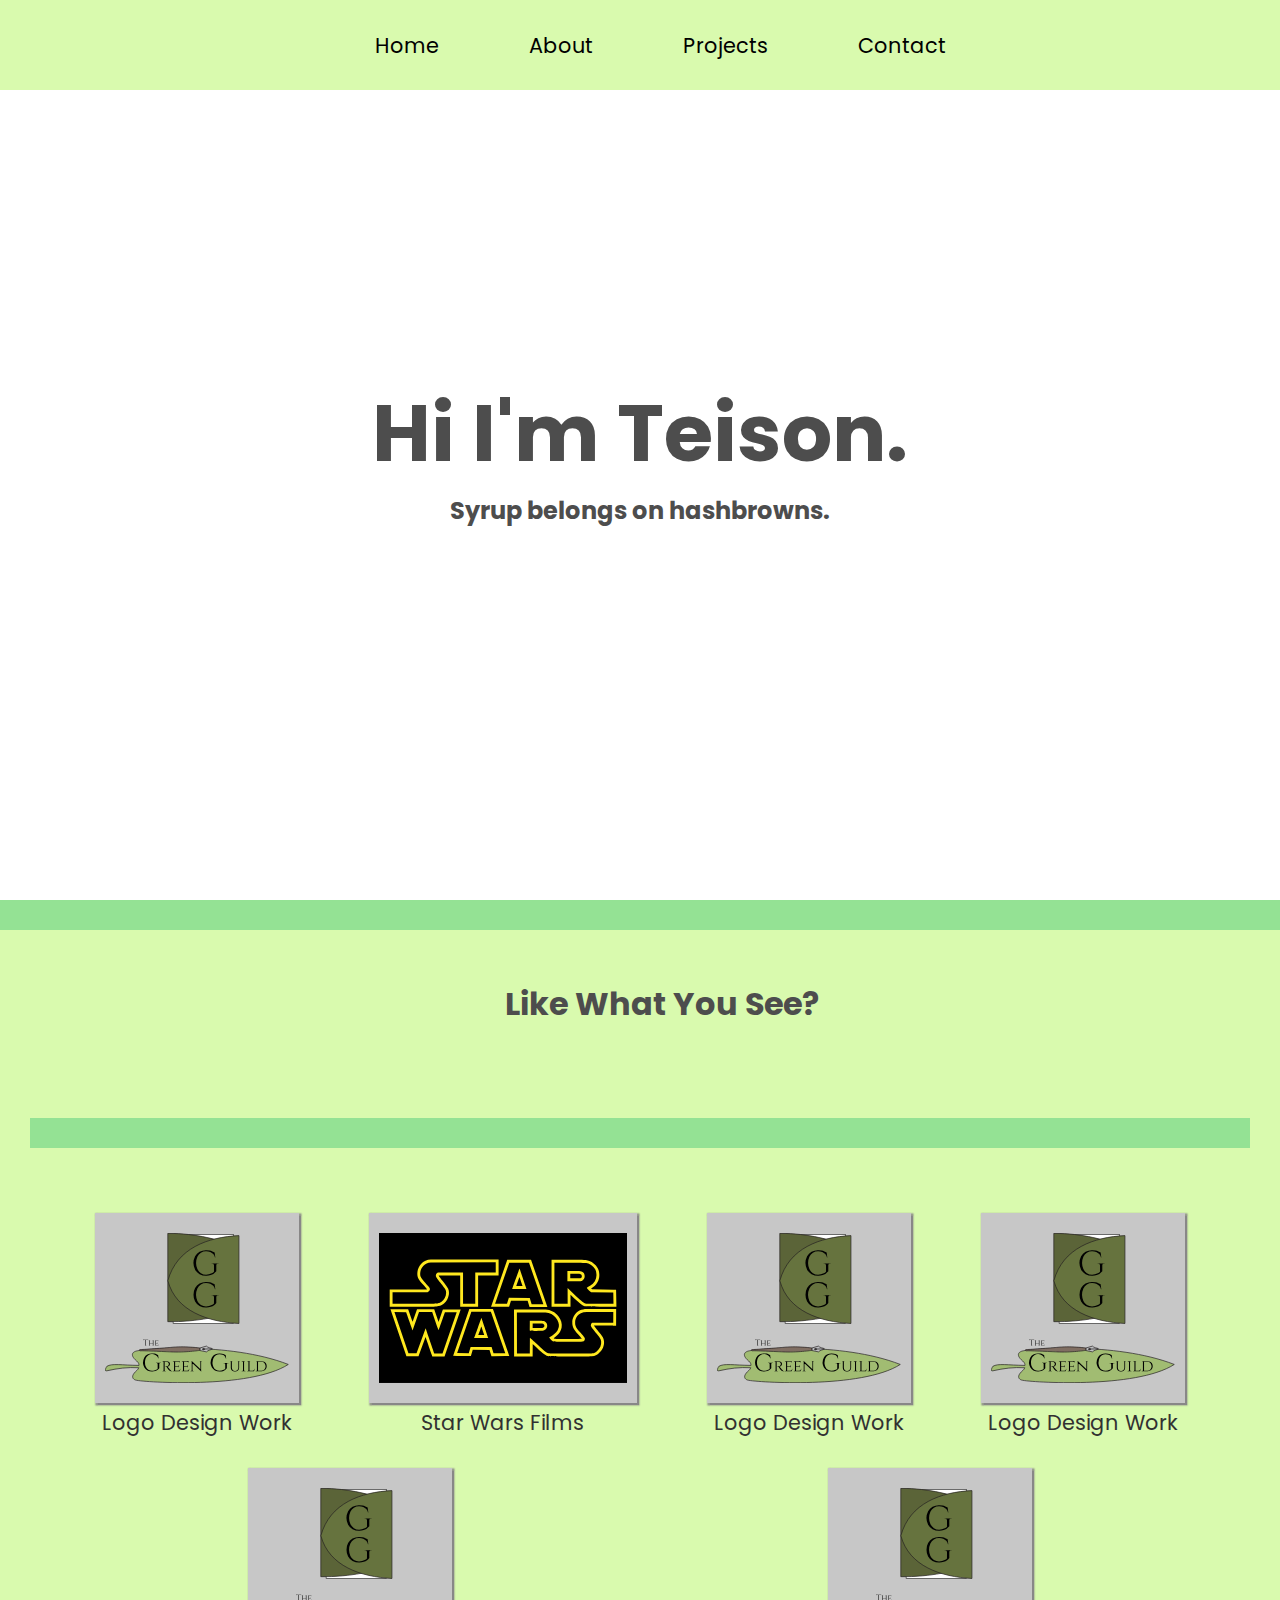
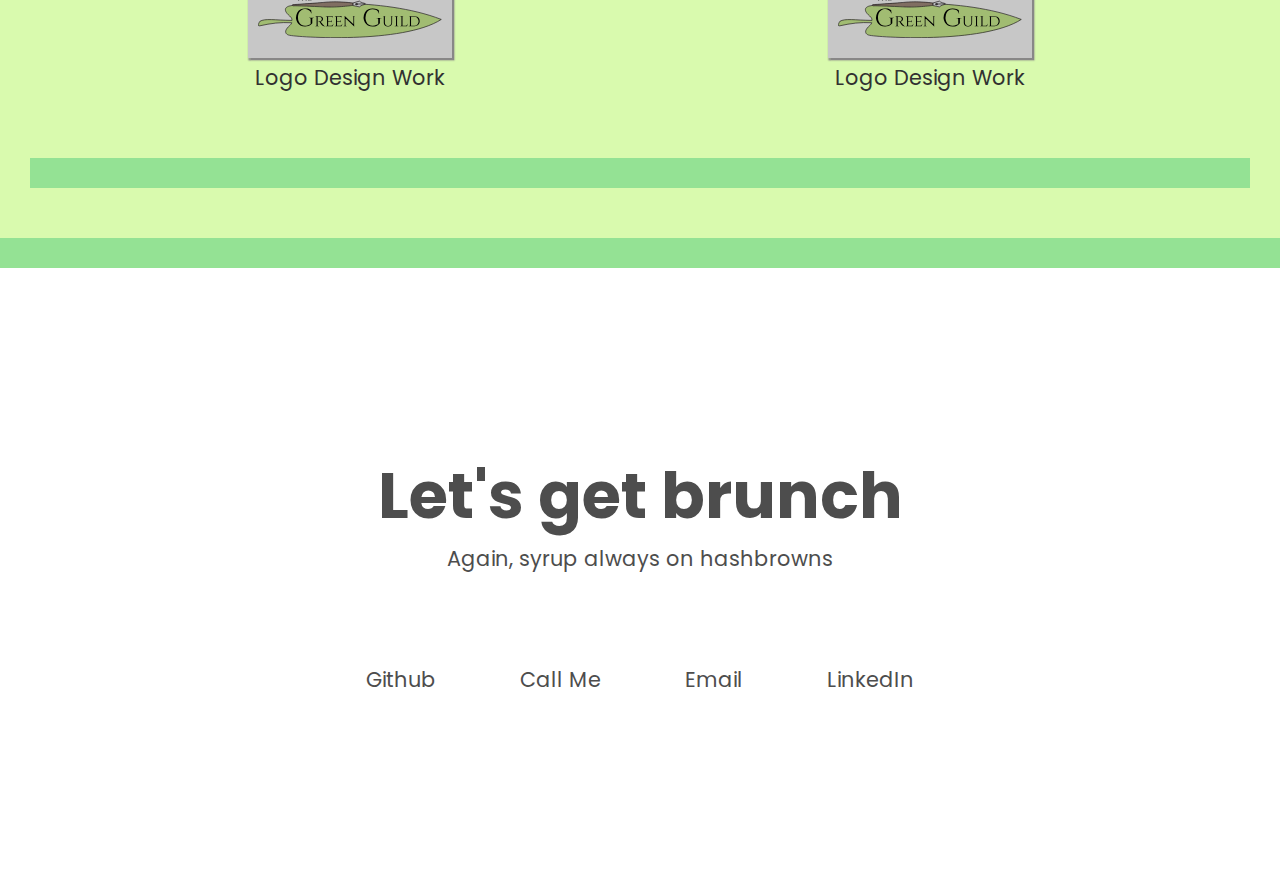
==== index.html @ 7e4a7877 "mostly finish posters. Started characters" ====
<!DOCTYPE html>
<html lang="en">
  <head>
    <meta charset="UTF-8" />
    <meta http-equiv="X-UA-Compatible" content="IE=edge" />
    <meta name="viewport" content="width=device-width, initial-scale=1.0" />
    <meta
      name="description"
      content="Teison Edwards' page with several of his works."
    />
    <title>Teison Edwards Portfolio</title>
    <link rel="stylesheet" href="index.css" />
    <!-- Icons -->
    <link rel="stylesheet"
    href="https://use.fontawesome.com/releases/v5.8.2/css/all.css"
    integrity="sha384-oS3vJWv+0UjzBfQzYUhtDYW+Pj2yciDJxpsK1OYPAYjqT085Qq/1cq5FLXAZQ7Ay"
    crossorigin="anonymous"
    />
    <!--Poppins-->
    <link
      href="https://fonts.googleapis.com/css?family=Poppins:200i,300,400&display=swap"
      rel="stylesheet"
    />
    <!-- Raleway -->
    <link
      href="https://fonts.googleapis.com/css?family=Raleway:700&display=swap"
      rel="stylesheet"
    />
  </head>

  <!--Start of page body-->
  <body>
    <!--Start of page nav-->
    <nav id="navbar">
      <ul id="nav-list">
        <li>
          <a href="#">Home</a>
        </li>
        <li>
          <a href="#">About</a>
        </li>
        <li>
          <a href="#projects">Projects</a>
        </li>
        <li>
          <a href="#contact_info">Contact</a>
        </li>
      </ul>
    </nav>

    <!--Start of main section-->
    <main>
      <!--Start of Welcome Section-->
      <section id="welcome-section">
        <h1>Hi I'm Teison.</h1>
        <h2>Syrup belongs on hashbrowns.</h2>
      </section>
      <!--End of Welcome Section-->

      <!--Start of Projects Section-->
      <section id="projects">
        <h2 id="projects_heading">Like What You See?</h2>
        <!-- I'll have to find a way to have the projects header seperate and floating
        above the porjects without breaking their nice flex wrap-->
        <div id="projects">
        <a class="project-tile" href="logo_work.html">
          <figure>
            <img
              src="pictures_for_portfolio/green_guild_examples.svg"
              alt="A picture of a leaf logo shaped like a book."
            />
            <figcaption>Logo Design Work</figcaption>
          </figure>
        </a>

        <a class="project-tile" href="/star_wars_pages/sw_films/index.html">
          <figure>
            <img
              src="pictures_for_portfolio/Star_Wars_Logo.svg"
              alt="Picture of Star Wars Episode 8 Movie Poster"
            />
            <figcaption>Star Wars Films</figcaption>
          </figure>
        </a>

        <a class="project-tile" href="logo_work.html">
          <figure>
            <img
              src="pictures_for_portfolio/green_guild_examples.svg"
              alt="A picture of a leaf logo shaped like a book."
            />
            <figcaption>Logo Design Work</figcaption>
          </figure>
        </a>

        <a class="project-tile" href="logo_work.html">
          <figure>
            <img
              src="pictures_for_portfolio/green_guild_examples.svg"
              alt="A picture of a leaf logo shaped like a book."
            />
            <figcaption>Logo Design Work</figcaption>
          </figure>
        </a>

        <a class="project-tile" href="logo_work.html">
          <figure>
            <img
              src="pictures_for_portfolio/green_guild_examples.svg"
              alt="A picture of a leaf logo shaped like a book."
            />
            <figcaption>Logo Design Work</figcaption>
          </figure>
        </a>

        <a class="project-tile" href="logo_work.html">
          <figure>
            <img
              src="pictures_for_portfolio/green_guild_examples.svg"
              alt="A picture of a leaf logo shaped like a book."
            />
            <figcaption>Logo Design Work</figcaption>
          </figure>
        </a>

        </div>

      </section>
      <!--End of Projects Section-->
    </main>

    <!--Start of page footer-->
    <footer id="contact_info">
      <h2 id="contact_header">Let's get brunch</h2>
      <p id="contact_slogan">Again, syrup always on hashbrowns</p>
      <div id="contact_links">
        <a href="https://github.com/TheGreenGuild" id="profile-link" target="_blank"><i class="fab fa-github-alt"></i> Github</a>
        <a href="tel:8018147745" target="_blank"><i class="fas fa-mobile-alt"></i> Call Me</a>
        <a href="mailto:teison.edwards@gmail.com"  target="_blank"><i class="fas fa-envelope"></i> Email</a>
        <a href="https://www.linkedin.com/in/teison-edwards-645225194/" target="_blank"><i class="fab fa-linkedin"></i> LinkedIn</a>
      </div>
    </footer>      
    <!--End of page footer-->

  </body>
</html>
---- index.css ----
/*I don't want a border around the whole page*/
* {
    margin: 0;
}

html{
    box-sizing: border-box;
    scroll-behavior: smooth;
}

a:hover{
    color:var(--anchor_text_color);
}

a{
    text-decoration: none;
    color:rgb(49, 49, 49)
}

:root{
    --text-gray: rgb(77, 77, 77);
    --anchor_text_color: rgb(28, 138, 28);
    --highlight-color: rgb(217, 250, 174);
}

#navbar{
    position: fixed;
    display: flex;
    justify-content: space-around;
    align-items: center;
    width: 100%;
    background-color: var(--highlight-color);
    height: 10vh;
    font-family: Poppins;
}

#nav-list{
    display: flex;
}

#nav-list > li{
    list-style-type: none;

}
#nav-list > li > a {
    color:var(--text_gray);
    padding: 0% 5vh;
    font-size: 1.3em;
}


#welcome-section{
    text-align: center;
    display: flex;
    justify-content: center;
    align-items: center;
    flex-direction: column;
    height:100vh;
    color: var(--text-gray);
    font-family: Poppins;
}

#welcome-section > h1 {
    font-size: 5rem;
}

#projects_heading{
    font-family: Poppins;
    display: flex;
    justify-content: center;
    padding-left: 5vh;
    padding-bottom: 10vh;
    color:var(--text-gray);
    font-size: 2em;
}

#projects{
    display: flex;
    justify-content: space-around;
    flex-wrap: wrap;
    padding: 50px 30px;
    border-top: 30px solid rgb(148, 226, 148);
    border-bottom: 30px solid rgb(148, 226, 148);
    background-color:var(--highlight-color)
}

.project-tile{
    margin: 15px;
}

.project-tile > figure > img {
    background-color: rgb(199, 199, 199);
    box-shadow: .1em .1em .1em .1em rgb(136, 135, 135);
    padding: 20px 10px;
    height: 150px;
}

figcaption{
    text-align: center;
    font-family: Poppins;
    font-size: 1.3em;
}

#contact_info{
    display: flex;
    flex-direction: column;
    align-items: center;
    text-align: center;
    font-family: Poppins;
    color: var(--text-gray);
    margin: 20vh 0vh;
}
#contact_header{
    font-size: 4em;
}

#contact_slogan{
    font-size: 1.3em;
    margin-bottom: 10vh;
}

#contact_links > a {
    color:var(--text-gray);
    margin: 0px 40px;
    font-size: 1.3em;
}


@media (max-width:75em) {
 section {
     font-size: 100%;
 }
}

@media (max-width: 100.75 em) {
    section {
        font-size: 80%;
    }
}
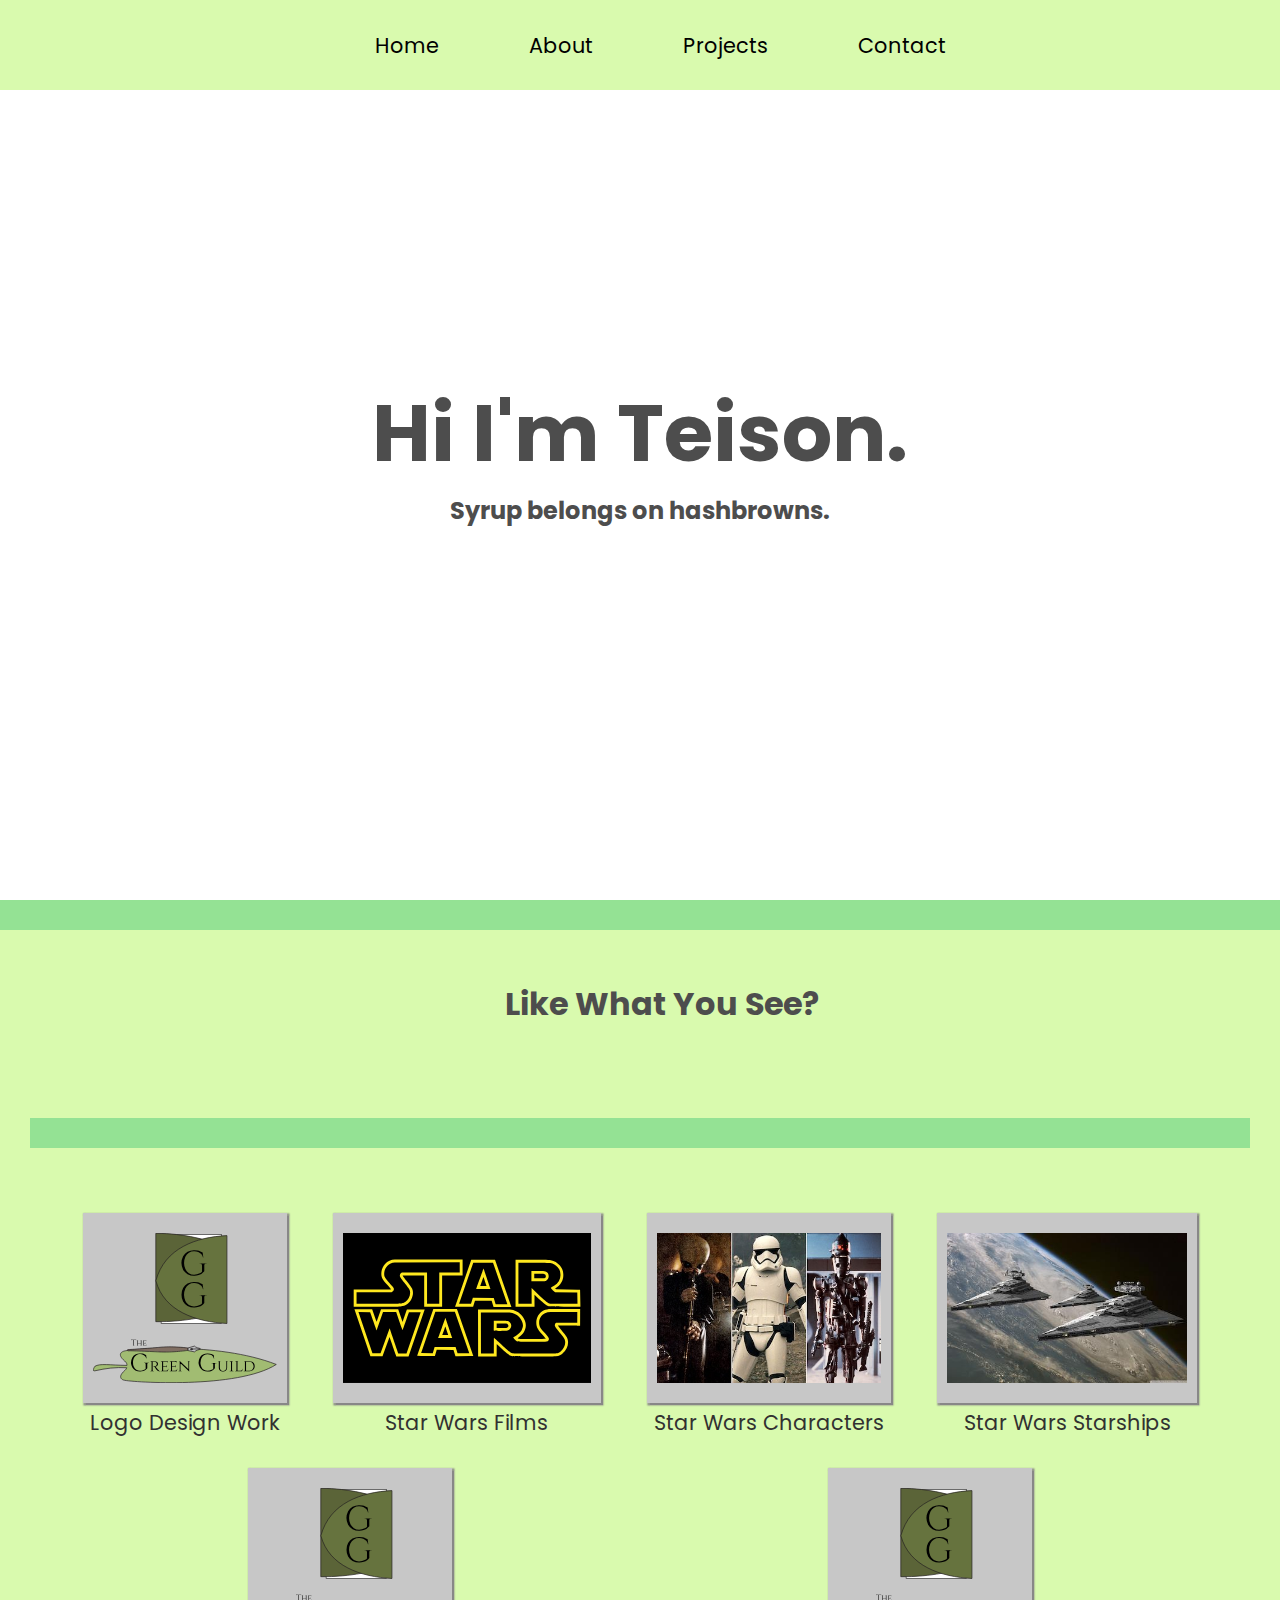
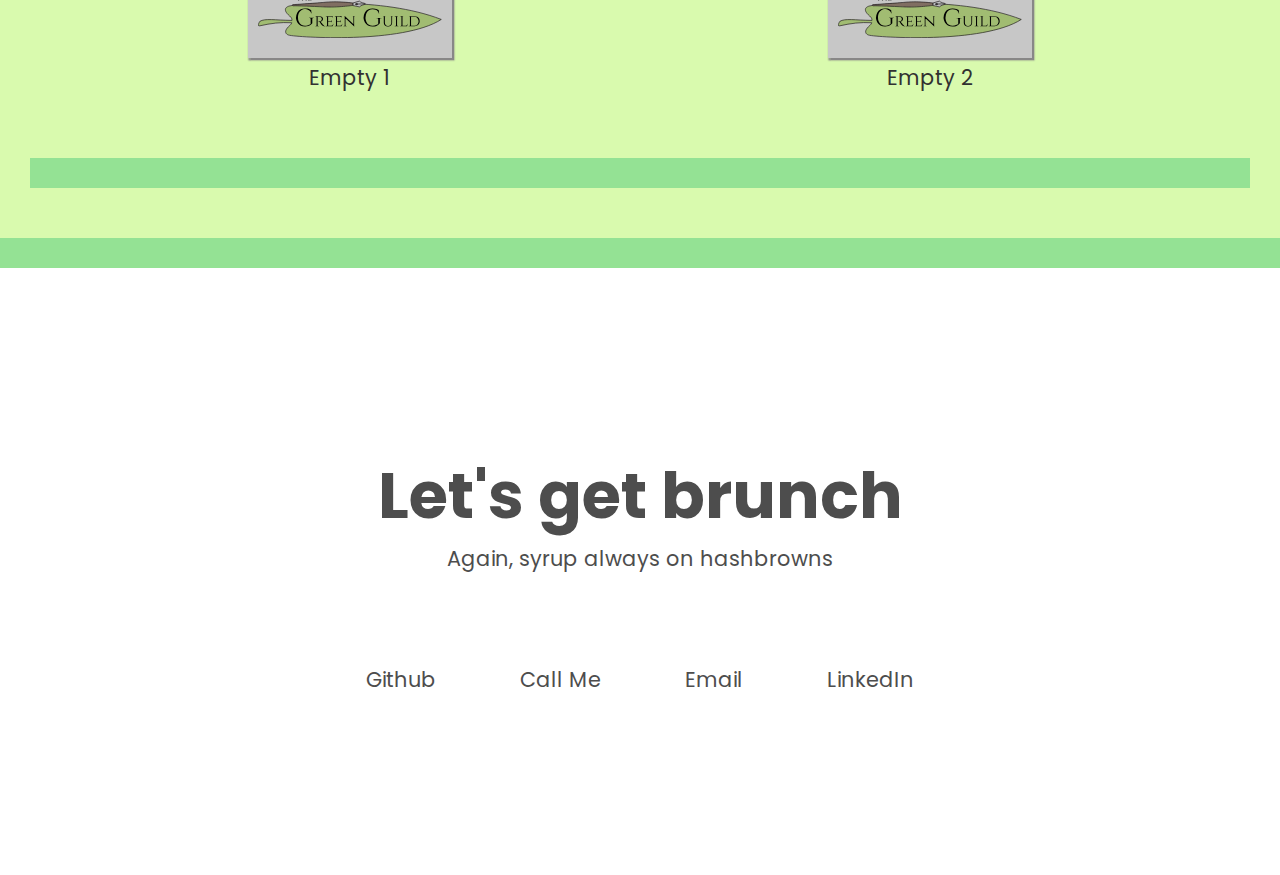
==== commit 1cd3f5be: "Everything is now functional" ====
--- a/index.html
+++ b/index.html
@@ -83,13 +83,23 @@
           </figure>
         </a>
 
-        <a class="project-tile" href="logo_work.html">
+        <a class="project-tile" href="/star_wars_pages/sw_characters/index.html">
           <figure>
             <img
-              src="pictures_for_portfolio/green_guild_examples.svg"
+              src="pictures_for_portfolio/sw_side_characters.jpeg"
+              alt="A picture of various Star Wars characters"
+            />
+            <figcaption>Star Wars Characters</figcaption>
+          </figure>
+        </a>
+
+        <a class="project-tile" href="star_wars_pages/star_ships/index.html">
+          <figure>
+            <img
+              src="pictures_for_portfolio/star_destroyers.jpeg"
               alt="A picture of a leaf logo shaped like a book."
             />
-            <figcaption>Logo Design Work</figcaption>
+            <figcaption>Star Wars Starships</figcaption>
           </figure>
         </a>
 
@@ -99,7 +109,7 @@
               src="pictures_for_portfolio/green_guild_examples.svg"
               alt="A picture of a leaf logo shaped like a book."
             />
-            <figcaption>Logo Design Work</figcaption>
+            <figcaption>Empty 1</figcaption>
           </figure>
         </a>
 
@@ -109,17 +119,7 @@
               src="pictures_for_portfolio/green_guild_examples.svg"
               alt="A picture of a leaf logo shaped like a book."
             />
-            <figcaption>Logo Design Work</figcaption>
-          </figure>
-        </a>
-
-        <a class="project-tile" href="logo_work.html">
-          <figure>
-            <img
-              src="pictures_for_portfolio/green_guild_examples.svg"
-              alt="A picture of a leaf logo shaped like a book."
-            />
-            <figcaption>Logo Design Work</figcaption>
+            <figcaption>Empty 2</figcaption>
           </figure>
         </a>
 
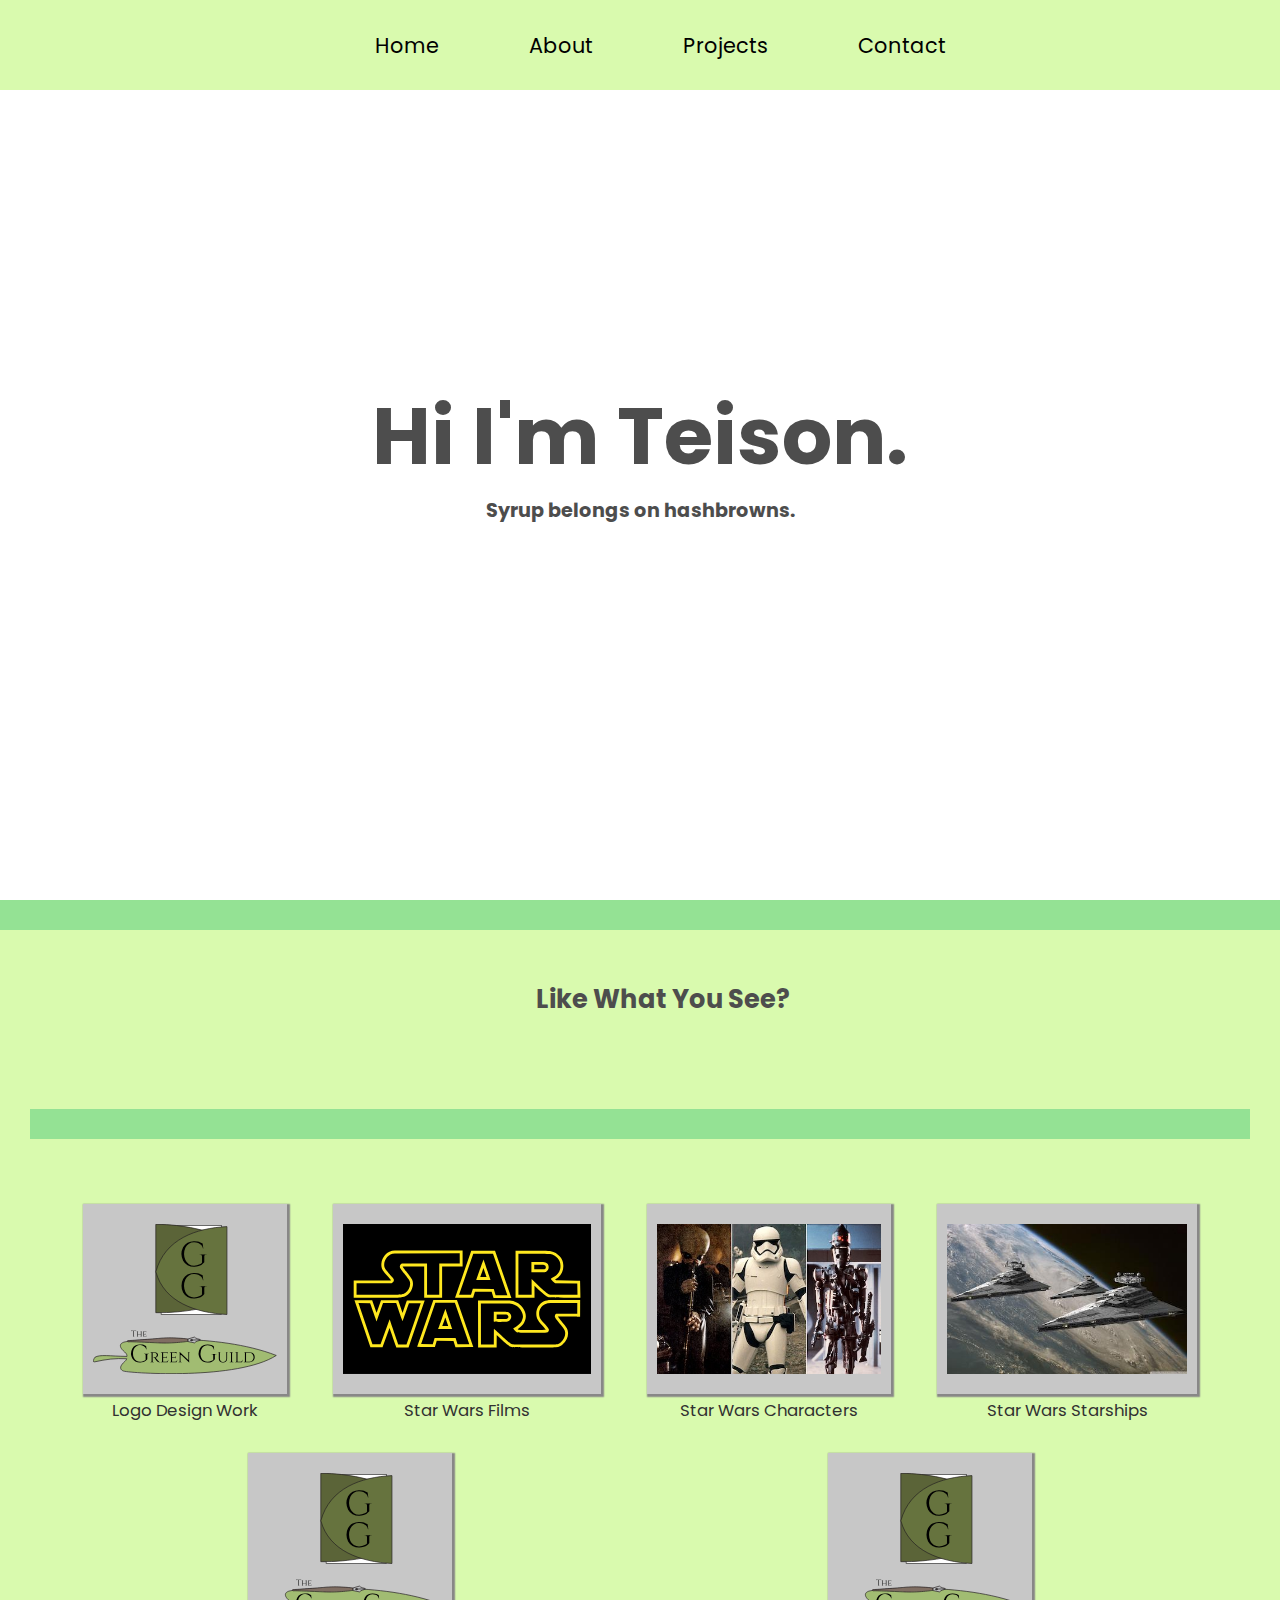
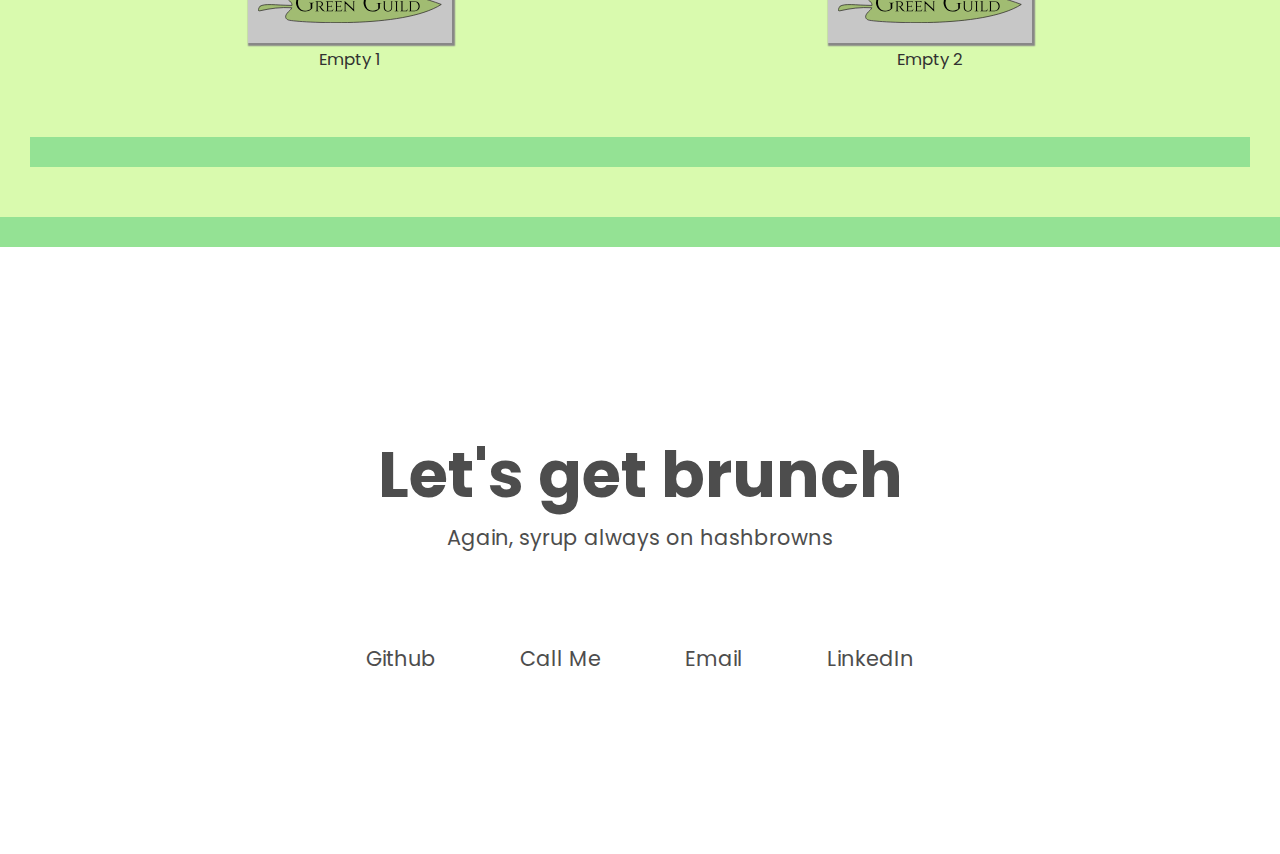
==== commit 08415fd6: "Styled my star wars pages a little more." ====
--- a/index.html
+++ b/index.html
@@ -63,7 +63,7 @@
         <!-- I'll have to find a way to have the projects header seperate and floating
         above the porjects without breaking their nice flex wrap-->
         <div id="projects">
-        <a class="project-tile" href="logo_work.html">
+        <a class="project-tile" href="logo_work.html" target="blank">
           <figure>
             <img
               src="pictures_for_portfolio/green_guild_examples.svg"
@@ -73,7 +73,7 @@
           </figure>
         </a>
 
-        <a class="project-tile" href="/star_wars_pages/sw_films/index.html">
+        <a class="project-tile" href="/star_wars_pages/sw_films/index.html" target="blank">
           <figure>
             <img
               src="pictures_for_portfolio/Star_Wars_Logo.svg"
@@ -83,7 +83,7 @@
           </figure>
         </a>
 
-        <a class="project-tile" href="/star_wars_pages/sw_characters/index.html">
+        <a class="project-tile" href="/star_wars_pages/sw_characters/index.html" target="blank">
           <figure>
             <img
               src="pictures_for_portfolio/sw_side_characters.jpeg"
@@ -93,7 +93,7 @@
           </figure>
         </a>
 
-        <a class="project-tile" href="star_wars_pages/star_ships/index.html">
+        <a class="project-tile" href="star_wars_pages/star_ships/index.html" target="blank">
           <figure>
             <img
               src="pictures_for_portfolio/star_destroyers.jpeg"
@@ -103,7 +103,7 @@
           </figure>
         </a>
 
-        <a class="project-tile" href="logo_work.html">
+        <a class="project-tile" href="logo_work.html" target="blank">
           <figure>
             <img
               src="pictures_for_portfolio/green_guild_examples.svg"
@@ -113,7 +113,7 @@
           </figure>
         </a>
 
-        <a class="project-tile" href="logo_work.html">
+        <a class="project-tile" href="logo_work.html" target="blank">
           <figure>
             <img
               src="pictures_for_portfolio/green_guild_examples.svg"
--- a/index.css
+++ b/index.css
@@ -132,7 +132,7 @@
  }
 }
 
-@media (max-width: 100.75 em) {
+@media (max-width: 100.75em) {
     section {
         font-size: 80%;
     }
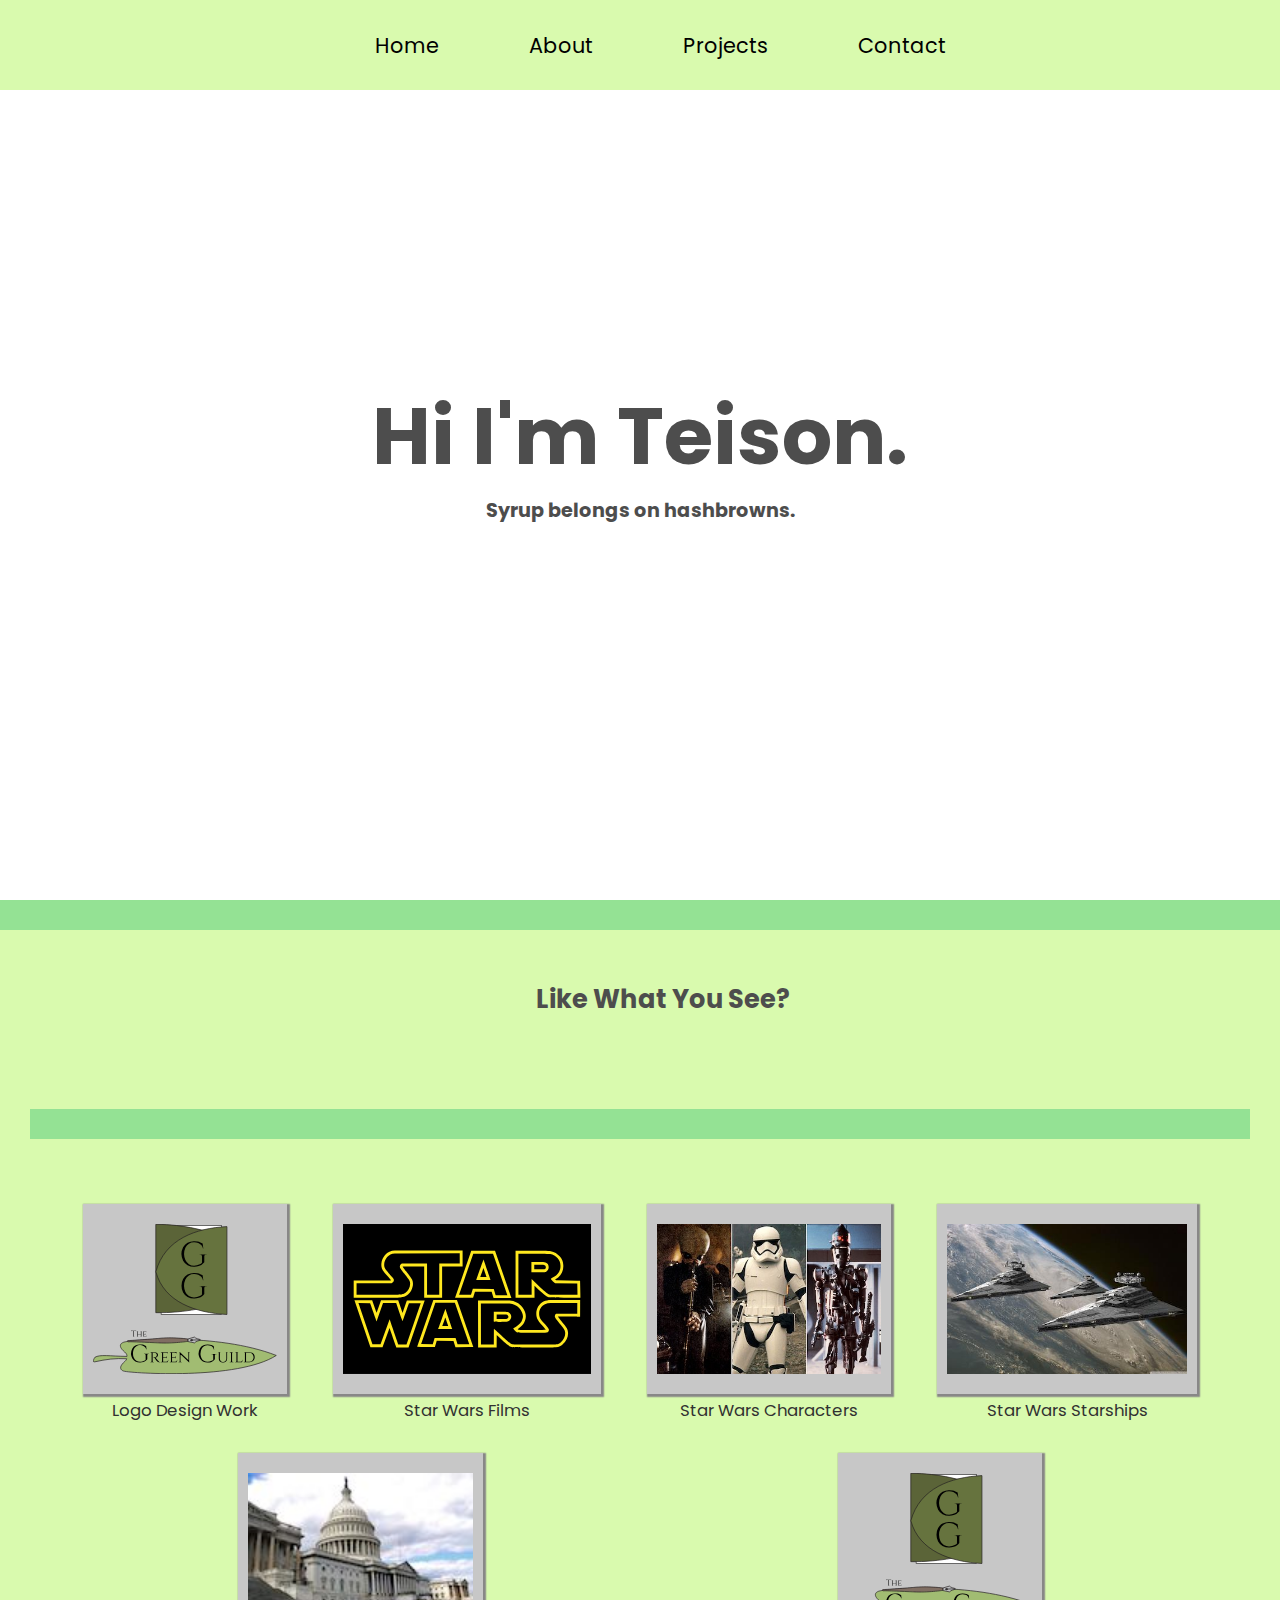
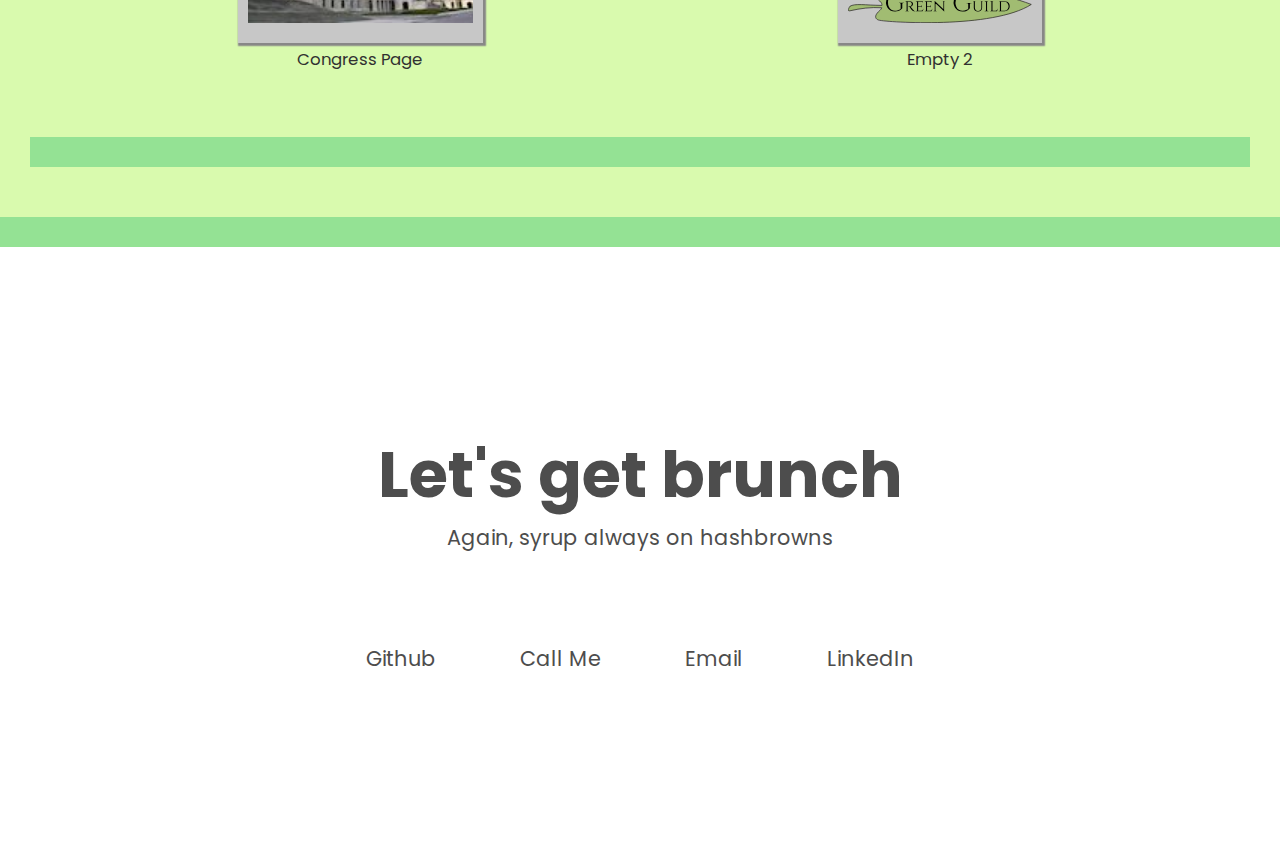
==== commit 7c521a78: "Done with buttons, added CSS" ====
--- a/index.html
+++ b/index.html
@@ -28,6 +28,8 @@
     />
   </head>
 
+
+  
   <!--Start of page body-->
   <body>
     <!--Start of page nav-->
@@ -97,19 +99,19 @@
           <figure>
             <img
               src="pictures_for_portfolio/star_destroyers.jpeg"
-              alt="A picture of a leaf logo shaped like a book."
+              alt="A few spaceships from Star Wars"
             />
             <figcaption>Star Wars Starships</figcaption>
           </figure>
         </a>
 
-        <a class="project-tile" href="logo_work.html" target="blank">
+        <a class="project-tile" href="/congress/index.html" target="blank">
           <figure>
             <img
-              src="pictures_for_portfolio/green_guild_examples.svg"
-              alt="A picture of a leaf logo shaped like a book."
+              src="pictures_for_portfolio/congress_house.jpg"
+              alt="The USA capital building"
             />
-            <figcaption>Empty 1</figcaption>
+            <figcaption>Congress Page</figcaption>
           </figure>
         </a>
 
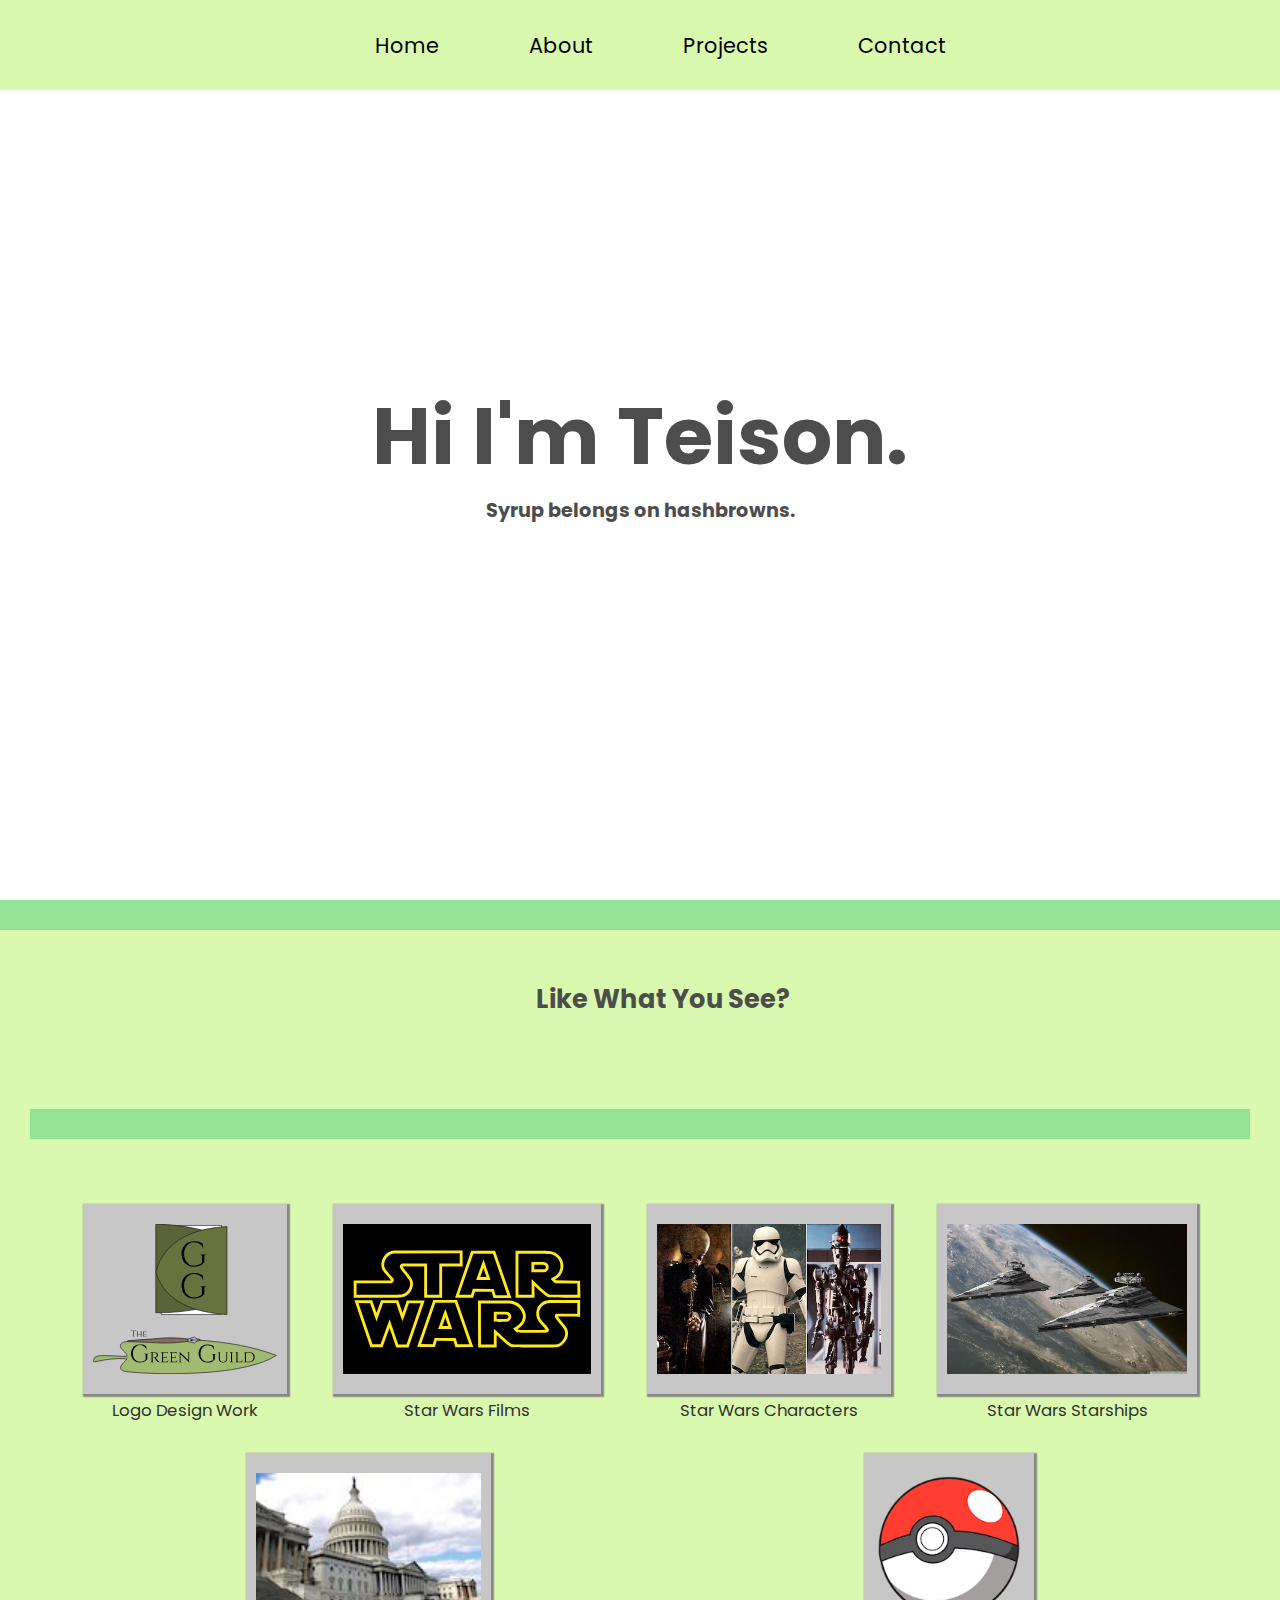
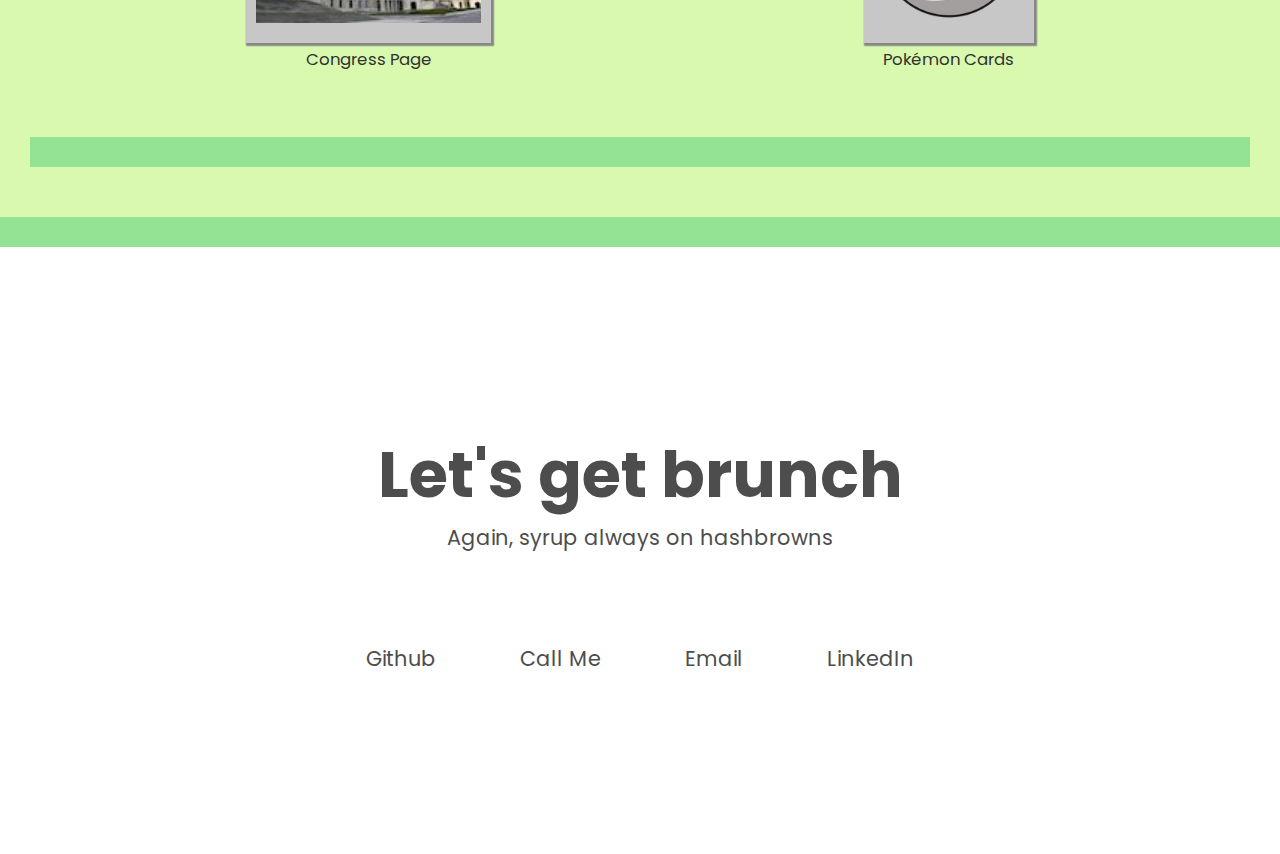
==== commit 9f628c7d: "Updated Navigation to add pokepage. Reindexed site" ====
--- a/index.html
+++ b/index.html
@@ -115,13 +115,13 @@
           </figure>
         </a>
 
-        <a class="project-tile" href="logo_work.html" target="blank">
+        <a class="project-tile" href="/pokemon/index.html" target="blank">
           <figure>
             <img
-              src="pictures_for_portfolio/green_guild_examples.svg"
-              alt="A picture of a leaf logo shaped like a book."
+              src="pictures_for_portfolio/pokeball.png"
+              alt="A Pokéball"
             />
-            <figcaption>Empty 2</figcaption>
+            <figcaption>Pokémon Cards</figcaption>
           </figure>
         </a>
 
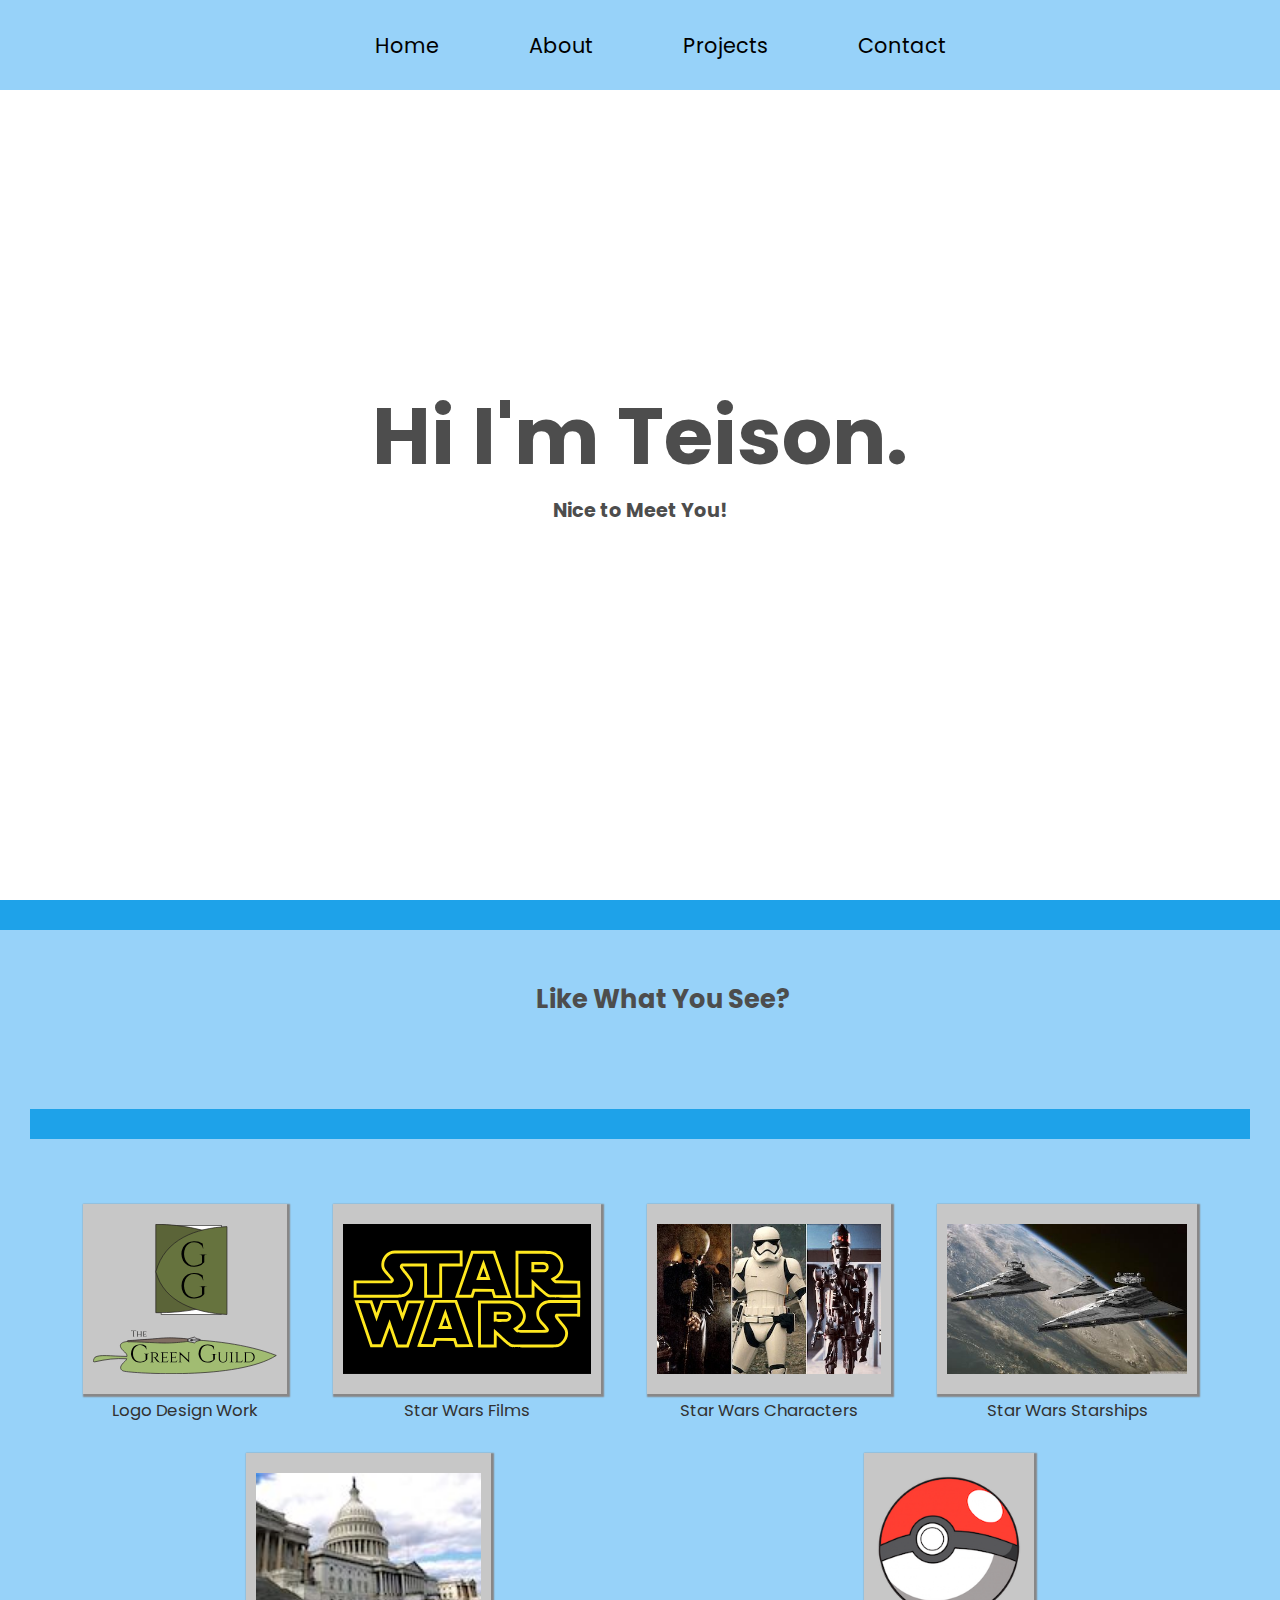
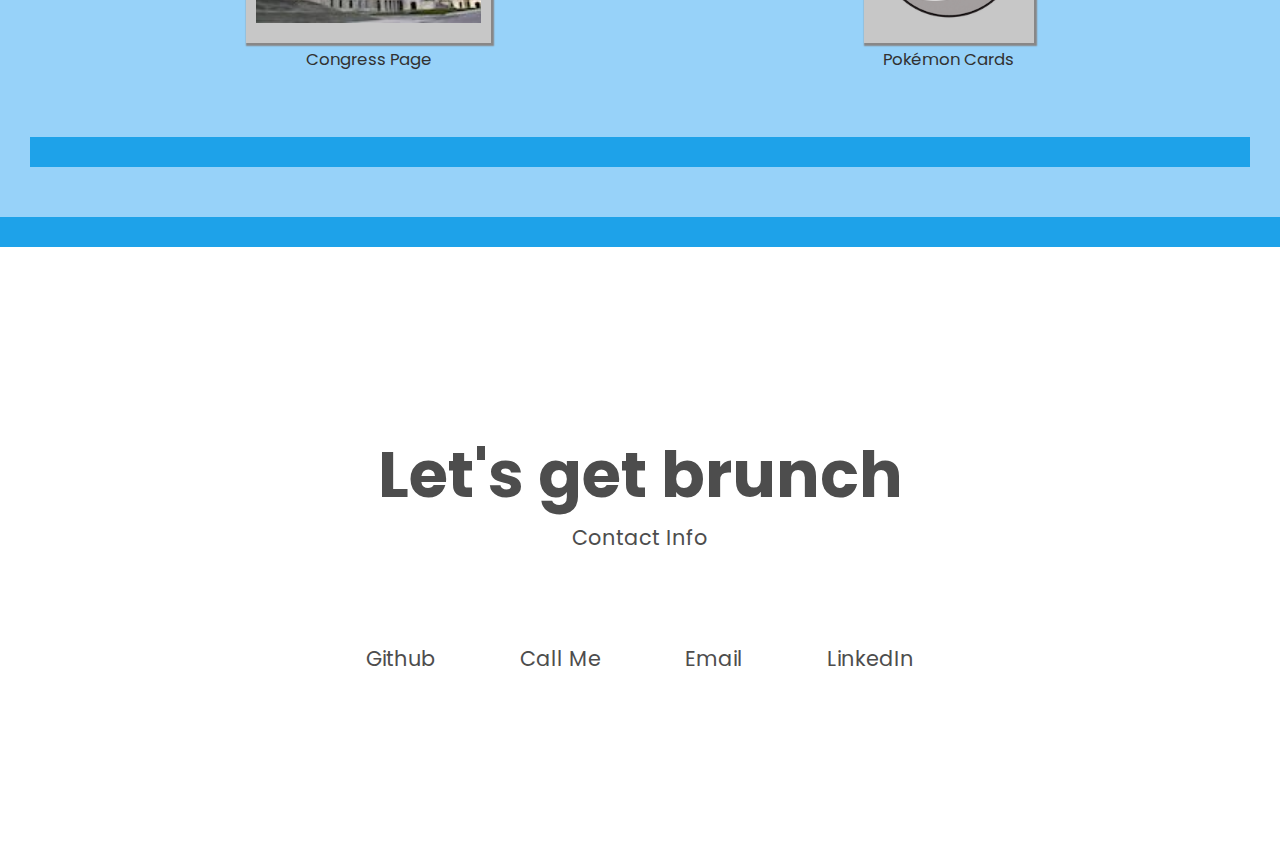
==== commit 39070ba5: "Finished with Pages. IT IS FINISHED" ====
--- a/index.html
+++ b/index.html
@@ -55,7 +55,7 @@
       <!--Start of Welcome Section-->
       <section id="welcome-section">
         <h1>Hi I'm Teison.</h1>
-        <h2>Syrup belongs on hashbrowns.</h2>
+        <h2>Nice to Meet You!</h2>
       </section>
       <!--End of Welcome Section-->
 
@@ -134,7 +134,7 @@
     <!--Start of page footer-->
     <footer id="contact_info">
       <h2 id="contact_header">Let's get brunch</h2>
-      <p id="contact_slogan">Again, syrup always on hashbrowns</p>
+      <p id="contact_slogan">Contact Info</p>
       <div id="contact_links">
         <a href="https://github.com/TheGreenGuild" id="profile-link" target="_blank"><i class="fab fa-github-alt"></i> Github</a>
         <a href="tel:8018147745" target="_blank"><i class="fas fa-mobile-alt"></i> Call Me</a>
--- a/index.css
+++ b/index.css
@@ -19,8 +19,8 @@
 
 :root{
     --text-gray: rgb(77, 77, 77);
-    --anchor_text_color: rgb(28, 138, 28);
-    --highlight-color: rgb(217, 250, 174);
+    --anchor_text_color: rgb(30, 162, 233);
+    --highlight-color: rgb(151, 210, 249);
 }
 
 #navbar{
@@ -79,8 +79,8 @@
     justify-content: space-around;
     flex-wrap: wrap;
     padding: 50px 30px;
-    border-top: 30px solid rgb(148, 226, 148);
-    border-bottom: 30px solid rgb(148, 226, 148);
+    border-top: 30px solid var(--anchor_text_color);
+    border-bottom: 30px solid var(--anchor_text_color);
     background-color:var(--highlight-color)
 }
 
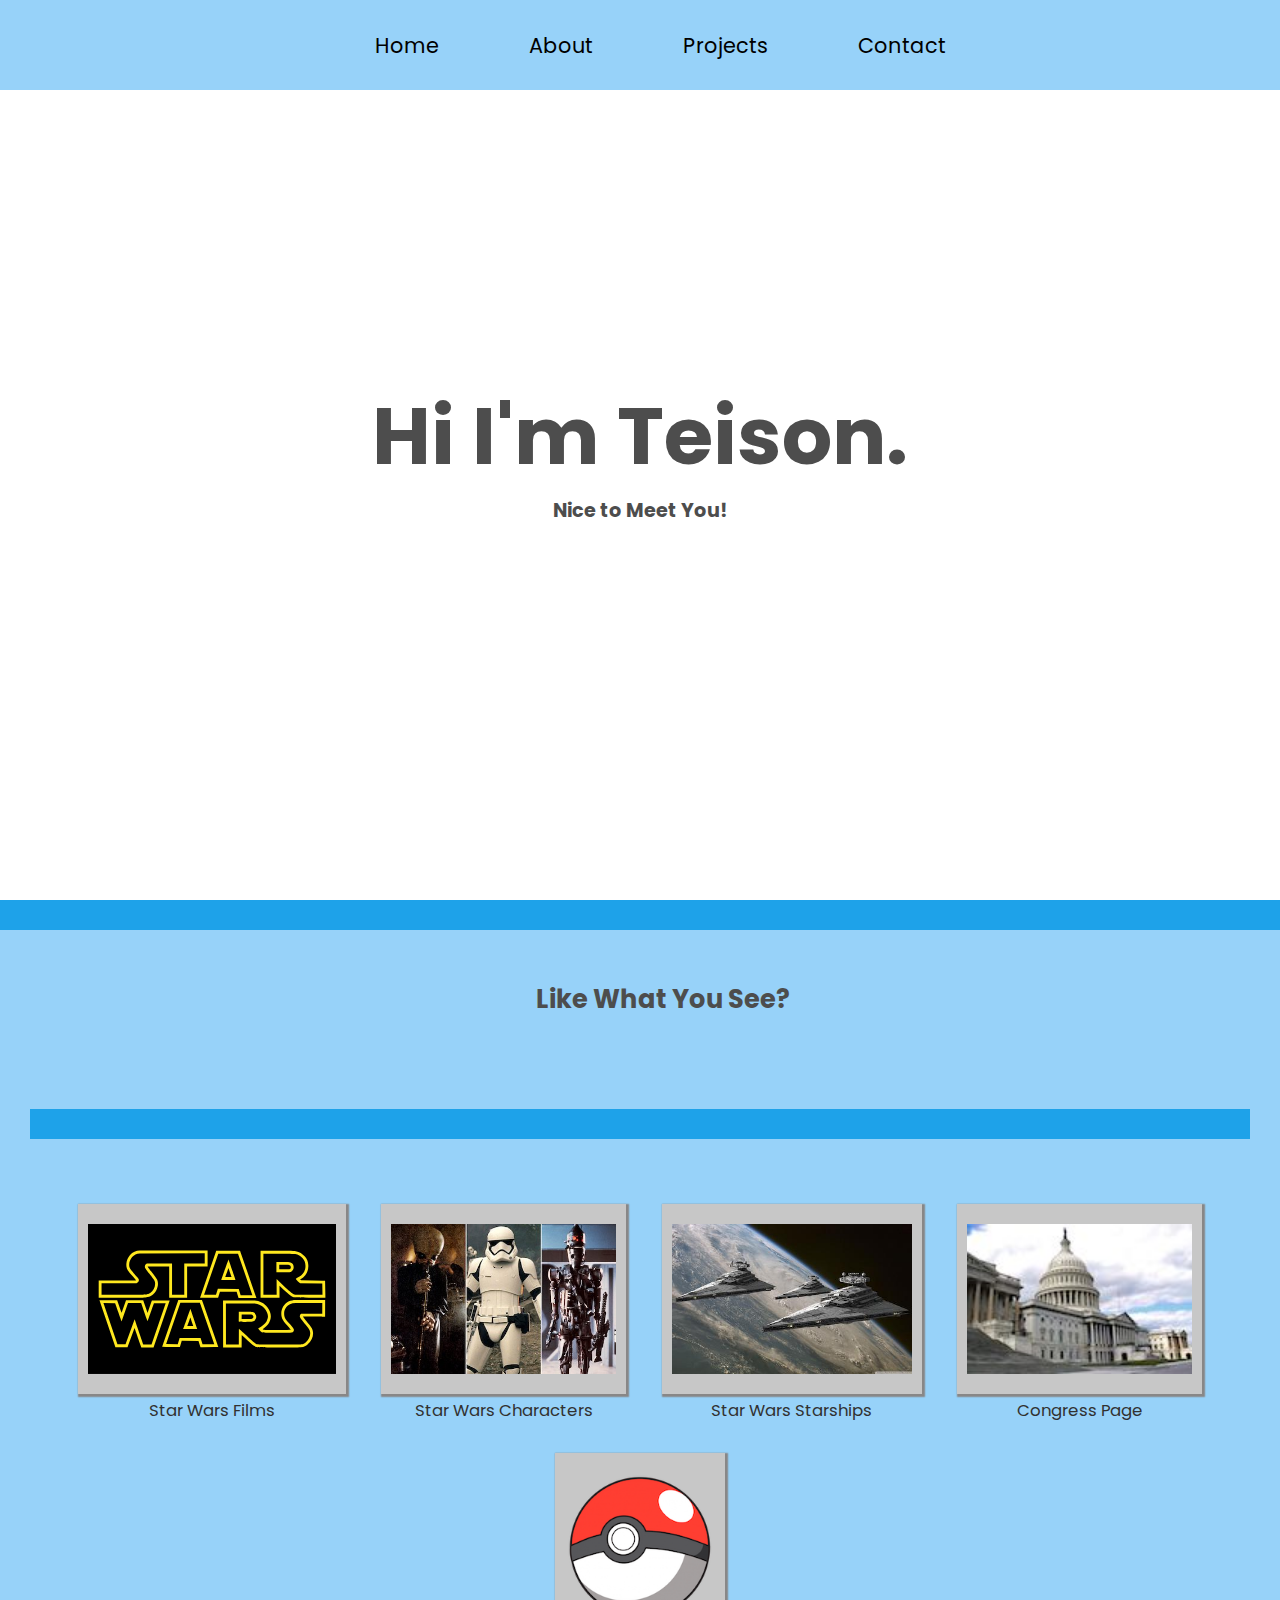
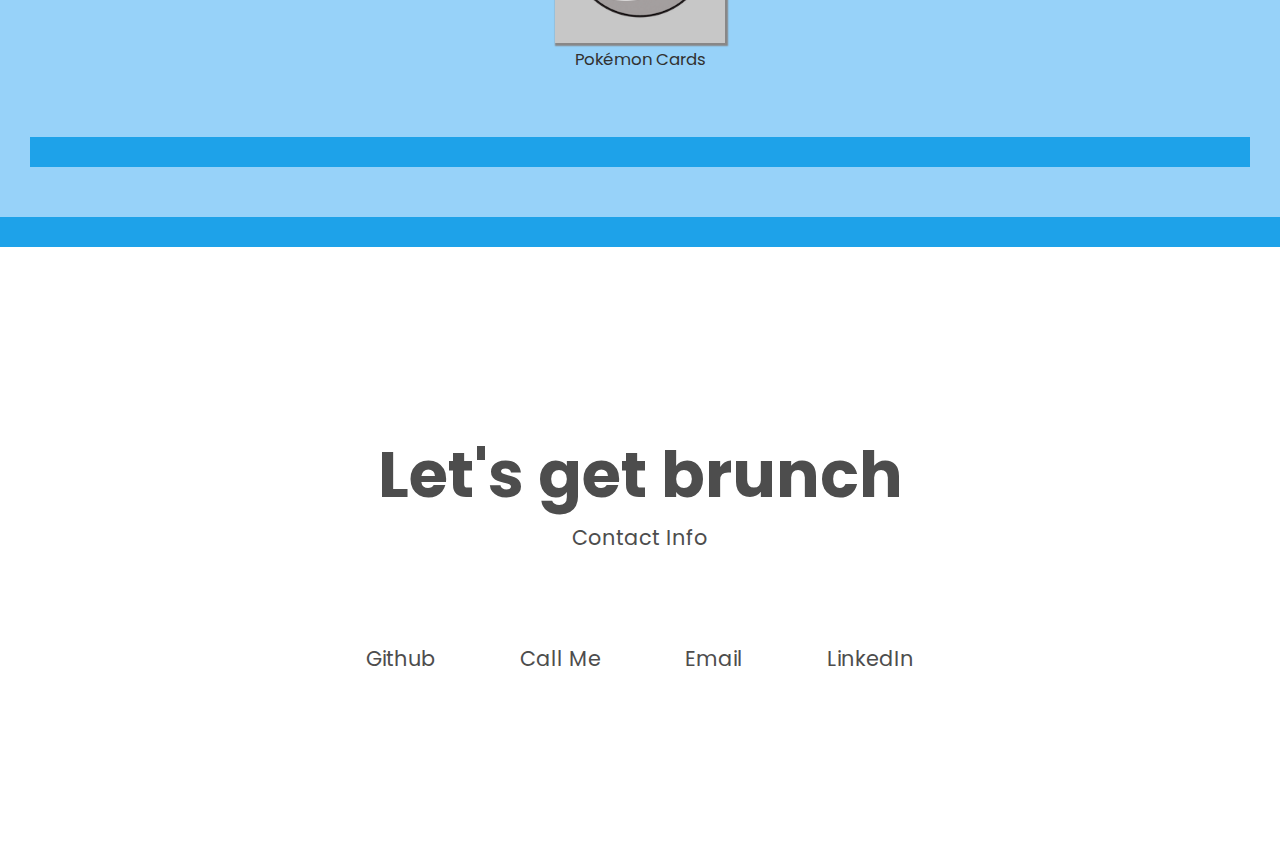
==== commit 51c8b3c5: "commented out the logo work temporarily" ====
--- a/index.html
+++ b/index.html
@@ -65,7 +65,8 @@
         <!-- I'll have to find a way to have the projects header seperate and floating
         above the porjects without breaking their nice flex wrap-->
         <div id="projects">
-        <a class="project-tile" href="logo_work.html" target="blank">
+        
+        <!-- <a class="project-tile" href="logo_work.html" target="blank">
           <figure>
             <img
               src="pictures_for_portfolio/green_guild_examples.svg"
@@ -73,7 +74,7 @@
             />
             <figcaption>Logo Design Work</figcaption>
           </figure>
-        </a>
+        </a> -->
 
         <a class="project-tile" href="/star_wars_pages/sw_films/index.html" target="blank">
           <figure>
